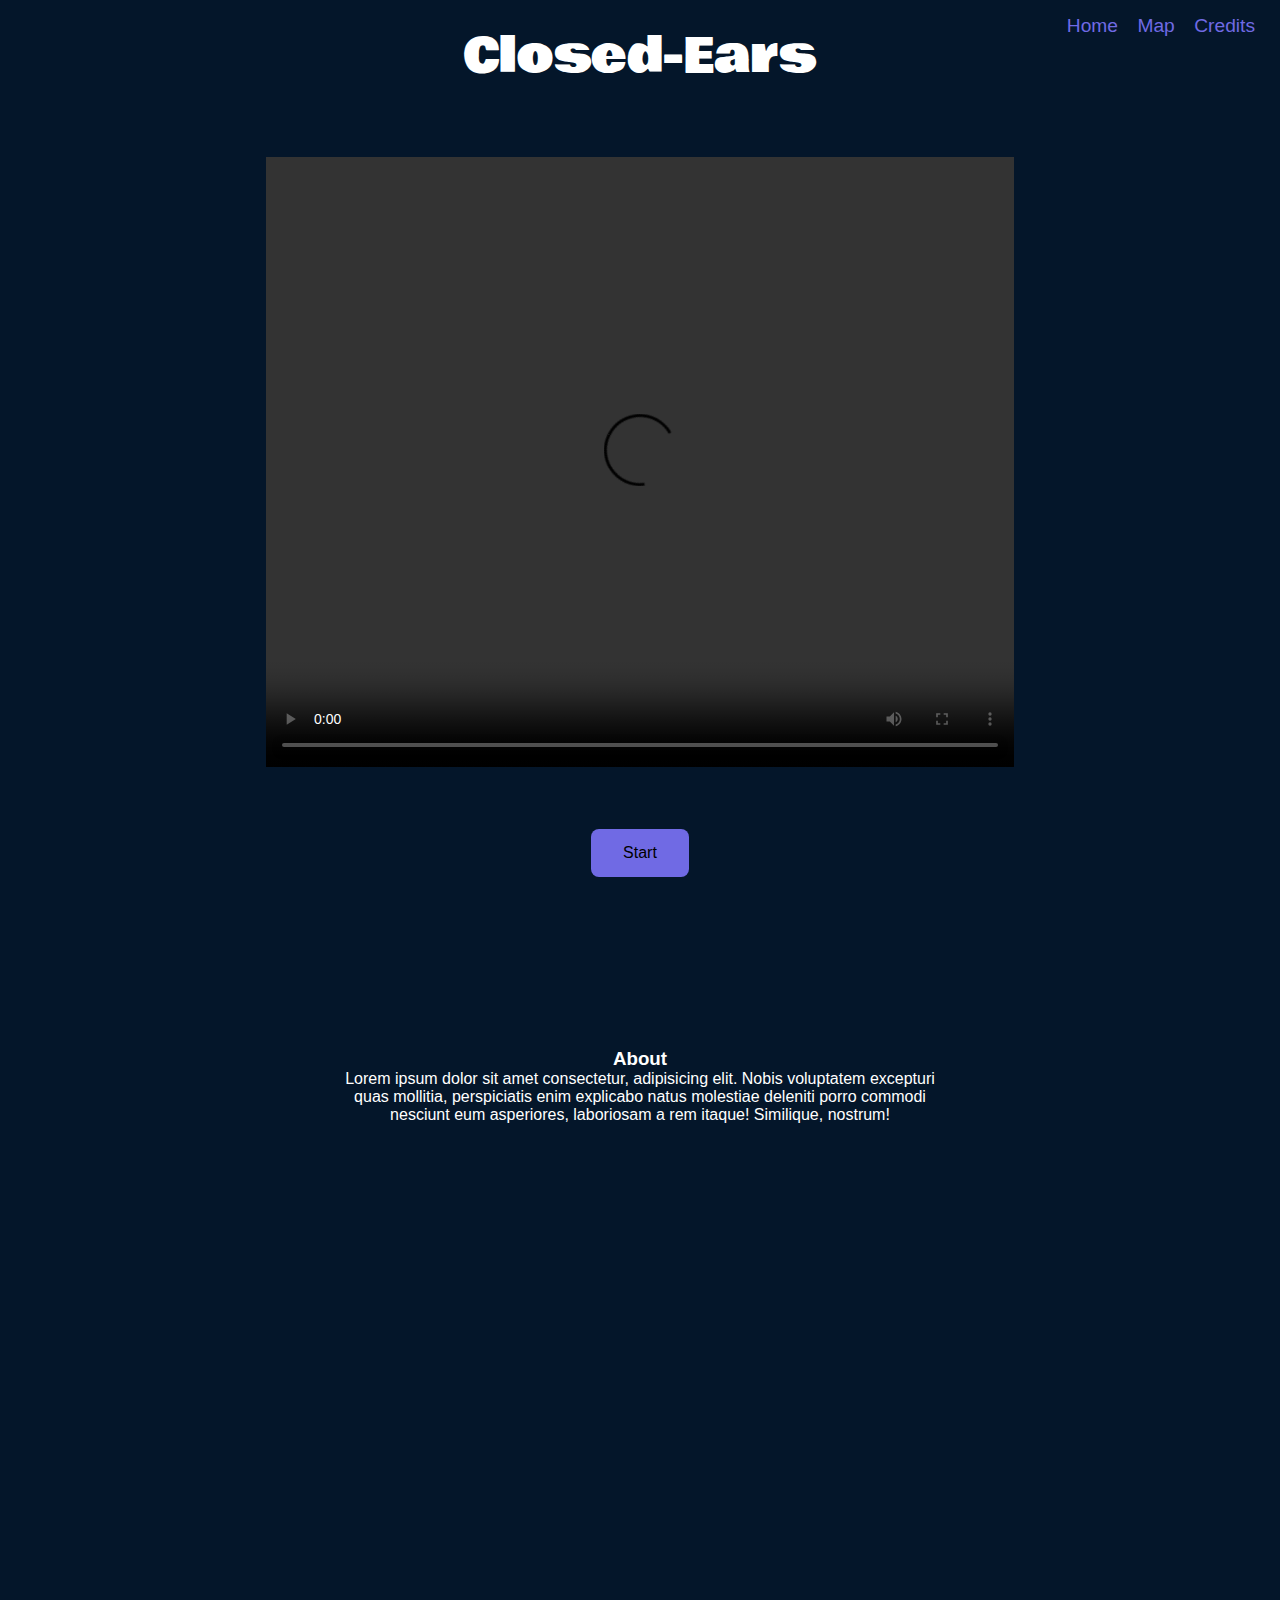
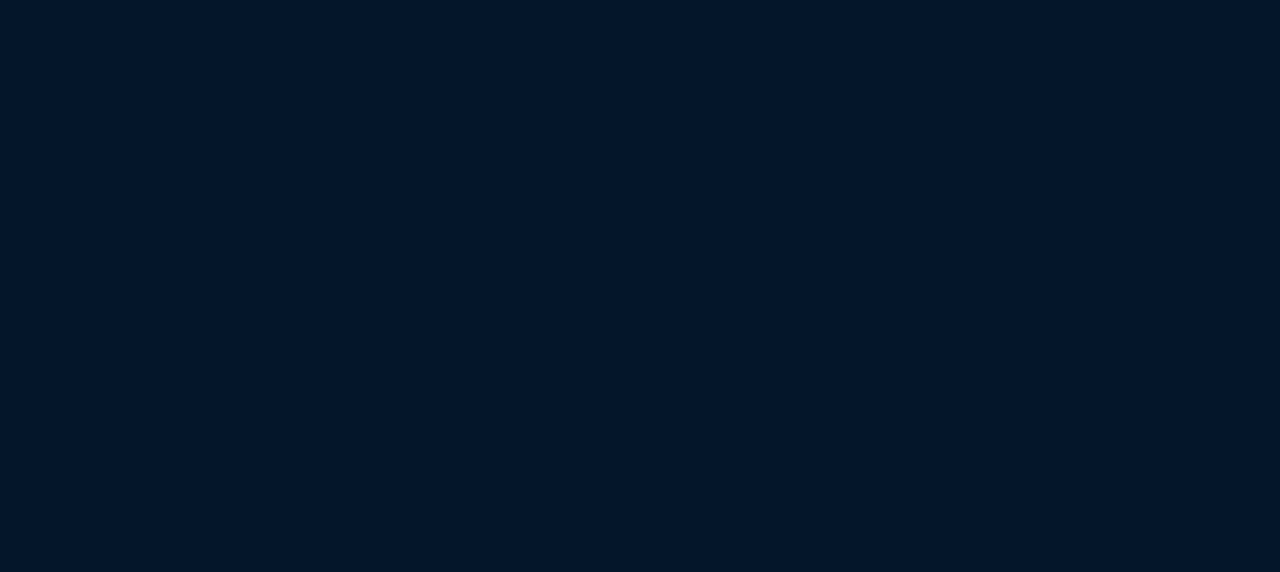
==== index.html @ 448576e3 "monster" ====
<!DOCTYPE html>
<html lang="en">

<head>
    <meta charset="UTF-8">
    <meta name="viewport" content="width=device-width, initial-scale=1.0">
    <title>Archive</title>
    <link rel="preconnect" href="https://fonts.googleapis.com">
    <link rel="preconnect" href="https://fonts.gstatic.com" crossorigin>
    <link href="https://fonts.googleapis.com/css2?family=Bowlby+One&display=swap" rel="stylesheet">
    <link href="https://api.mapbox.com/mapbox-gl-js/v3.7.0/mapbox-gl.css" rel="stylesheet">
    <script src="https://api.mapbox.com/mapbox-gl-js/v3.7.0/mapbox-gl.js"></script>
    <link href="styles/style.css" rel="stylesheet" type="text/css" />


</head>

<body>

    <header>
        <h1 class="bowlby-one-regular">Closed-Ears</h1>
        <div class="start">
            <video controls width="600">
                <source
                    src="https://www.dropbox.com/scl/fi/vclqc09c8c5wfish6vof3/1.mp4?rlkey=h0h0enfhuo4bco0ebu3x1o46k&st=4arzkwey&dl=1"
                    type="video/mp4">
                Tu navegador no soporta la reproducción de videos.
            </video>

            <!--<video controls autoplay src="https://youtu.be/vj-6wHANOys"></video>-->

        </div>
        <a href="#map" class="button">Start</a>
    </header>

    <nav>
        <ul>
            <li> <a href="#">Home</a></li>
            <li> <a href="#Gallery">Map</a></li>
            <li> <a href="#">Credits</a></li>
        </ul>
    </nav>
    <div class="info">
        <h3>About</h3>
        <p>
            Lorem ipsum dolor sit amet consectetur, adipisicing elit. Nobis voluptatem excepturi quas mollitia,
            perspiciatis enim explicabo natus molestiae deleniti porro commodi nesciunt eum asperiores, laboriosam a rem
            itaque! Similique, nostrum!
        </p>
    </div>
    <div id="map">
        <div id="carousel" class="carousel">
            <div class="slides">
                <div class="slide">
                    <video autoplay muted loop>
                        <source src="https://www.dropbox.com/scl/fi/0k2ainh3inrns7kztdjhx/20241028_155512.mp4?dl=1"
                            type="video/mp4">
                        Tu navegador no soporta el video.
                    </video>
                </div>
                <div class="slide">
                    <video autoplay muted loop>
                        <source src="https://www.dropbox.com/scl/fi/1xq3okjh8h3ikn5hchvt4/20241021_161649-1.mp4?dl=1"
                            type="video/mp4">
                        Tu navegador no soporta el video.
                    </video>
                </div>
                <div class="slide">
                    <video autoplay muted loop>
                        <source src="https://www.dropbox.com/scl/fi/ug4ddp9ny02ci7lp1g0qc/DSCF1030.MP4?dl=1"
                            type="video/mp4">
                        Tu navegador no soporta el video.
                    </video>
                </div>
            </div>
        </div>

    </div>

    <script>
        mapboxgl.accessToken = 'pk.eyJ1IjoidmFhYWxhZ3VpbCIsImEiOiJjbGo2NzhpMjYwZnZmM3FreG1hOWNxMXlrIn0.P0SKixxpDVbWAa9zrCSutg';

        const map = new mapboxgl.Map({
            container: 'map',
            style: 'mapbox://styles/vaaalaguil/cm3ajgnly01ns01pd0q0aec83',
            projection: 'globe',
            zoom: 2,
            center: [-161.215816, 49.069318] // Centrar en América del Norte
        });

        map.addControl(new mapboxgl.NavigationControl());
        map.scrollZoom.disable();

        map.on('style.load', () => {
            map.setFog({});
        });

        const markers = [
            {
                coordinates: [-99.656824, 19.278533],
                title: 'Toluca, Mexico',
                videos: [
                    'https://www.dropbox.com/scl/fi/dam00ejf78odl236pm3ay/20241031_201120.mp4?rlkey=c509tpktrctqt20tisbu8imk9&st=1owuj8pw&dl=1',
                    'https://www.dropbox.com/scl/fi/nr55l44om40mz42z33hpq/20241031_232414-2.mp4?rlkey=nz46qlr4wzh45i95332ccxmur&st=jokdzepz&dl=1'
                ]
            },
            {
                coordinates: [130.351745, 33.592697],
                title: 'Fukuoka, Japan',
                videos: [
                    'https://www.dropbox.com/scl/fi/8g5b4bg0wrzfak2zz4s6r/e425de7e-d408-4794-b345-c3ffb177cb4b.mp4?rlkey=ntccyx9g8fg12yxfjqvfu9ony&st=4qjsgb5l&dl=1',
                    'https://www.dropbox.com/scl/fi/ahz5hhdoc6144tfk3a331/IMG_3945.mp4?rlkey=g9vb0f7k334h3tttq0vow3ie4&st=brr402h9&dl=1',
                    'https://www.dropbox.com/scl/fi/fyutvvb895ybrc61zhbvf/c0a983e9-b4f0-4e0d-81bc-d65cadb25e9b.mp4?rlkey=l04klg05f3a8xfej03u4a76ap&st=iv2yrzgd&dl=1'
                ]
            },
            {
                coordinates: [-79.384518, 43.649600], // Coordenadas de Toronto
                title: 'Toronto, Canada',
                videos: [
                    'https://www.dropbox.com/scl/fi/2cqsta1kfcgs5i82wq6do/couldnt-stabilize-more-TT.mp4?rlkey=8vc4dtmtcu3h047xgi1ynjvv8&st=89maraob&dl=1',
                    'https://www.dropbox.com/scl/fi/zqi9pbqi8hnr3ev3z84pg/carride-stabilized.mp4?raw=1'
                ]
            }


        ];

        // Función para generar el HTML del carrusel
        function createCarousel(videos) {
            let carouselHTML = `
            <div class="carousel">
                <div class="slides">
            `;
            videos.forEach((video, index) => {
                carouselHTML += `
                    <div class="slide ${index === 0 ? 'active' : ''}">
                        <video controls  muted loop>
                            <source src="${video}" type="video/mp4">
                            Tu navegador no soporta el video.
                        </video>
                    </div>
                `;
            });
            carouselHTML += `
                </div>
                <div class="carousel-controls">
                    <button class="prev">←</button>
                    <button class="next">→</button>
                </div>
            </div>`;
            return carouselHTML;
        }

        // Función para inicializar la lógica del carrusel
        function initCarousel(popupElement) {
            const slides = popupElement.querySelectorAll('.slide');
            const prevButton = popupElement.querySelector('.prev');
            const nextButton = popupElement.querySelector('.next');
            let currentIndex = 0;

            function showSlide(index) {
                slides.forEach((slide, i) => {
                    slide.classList.toggle('active', i === index);
                });
            }

            prevButton.addEventListener('click', () => {
                currentIndex = (currentIndex - 1 + slides.length) % slides.length;
                showSlide(currentIndex);
            });

            nextButton.addEventListener('click', () => {
                currentIndex = (currentIndex + 1) % slides.length;
                showSlide(currentIndex);
            });
        }

        // Agregar marcadores con popups que contienen el carrusel
        markers.forEach(marker => {
            const popupContent = `
                <h3>${marker.title}</h3>
                ${createCarousel(marker.videos)}
            `;
            const popup = new mapboxgl.Popup({ offset: 10 })
                .setHTML(popupContent);

            const el = document.createElement('div');
            el.className = 'marker';

            new mapboxgl.Marker(el)
                .setLngLat(marker.coordinates)
                .setPopup(popup)
                .addTo(map);

            // Iniciar carrusel cuando se abre el popup
            popup.on('open', () => {
                const popupElement = document.querySelector('.mapboxgl-popup-content');
                initCarousel(popupElement);
            });
        });
    </script>

</body>

</html>
---- styles/style.css ----
*,*::before,::after,html{
  box-sizing: border-box!important;
  margin: 0;
  padding: 0;
}
html{
    scroll-behavior: smooth;
    behavior: calc(smooth);
}

body{
    margin: 0;
    padding: 0;
    font-family: 'Lucida Sans', 'Lucida Sans Regular', 'Lucida Grande', 'Lucida Sans Unicode', Geneva, Verdana, sans-serif;
    background-color: #04162A;
    position: relative;
    width: 100vw;
    overflow-x: hidden;
}

header{
    height: 100vh;
    width: 100vw;
    position: relative;
    display: flex;
    flex-direction: column;
    align-items: center;
    justify-content: space-around;
    gap: 10px;
}

.bowlby-one-regular {
    font-family: "Bowlby One", sans-serif;
    font-weight: 500;
    font-style: normal;
    margin-bottom: 5px;
    color: #ffffff;
    font-size: 300%;
}

.start{
    width: 60%;
    height: 70%;
    padding: 10px;
    position: relative;
    text-align: center;
    font-size: 2rem;

}

.start video{
  width: 100%;
  height: 100%;
  object-fit: cover;
}

.button {
    background-color: #706ae4; 
    color: rgb(0, 0, 0); 
    border: none; 
    padding: 15px 32px; /* Espaciado interno (vertical y horizontal) */
    text-align: center;
    text-decoration: none; 
    display: inline-block; /* Permite establecer dimensiones */
    font-size: 16px; 
    margin: 4px 2px;
    cursor: pointer; /* Cambia el cursor al pasar sobre el botón */
    border-radius: 8px; 
    transition: background-color 0.3s; 
}

.button:hover {
    background-color: #0C0D21; 
    color: #ffffff;
    border: solid 2px #706ae4;
}

nav {
    position: absolute;
    padding: 0;
    top: 15px;
    right: 10px;
    z-index: 1000;
}

nav ul {
    list-style-type: none; 
    padding: 0; 
}

nav li {
    display: inline; /* Muestra los elementos en línea */
    margin-right: 15px; 
}

nav a {
    color: #706ae4; 
    text-decoration: none;
    font-size: 1.2rem; 
    transition: color 0.3s;
}

nav a:hover {
    text-decoration: none;
    color: white;
}

button {
  cursor: pointer;
}

.info{
    text-align: center;
    margin-bottom: 10%;
}

#Gallery {
  width: 100%;
  min-height: 100vh;
  background: #0C0D21;
  position: relative;
  display: grid;
  grid-template-columns: repeat(4, minmax(200px, 1fr));
  grid-template-rows: 1fr 1fr;
  grid-gap: 2px;
}

.photo {
  position: relative;
  background: #706ae4;
  overflow: hidden;
}
.photo img {
  position: absolute;
  opacity: 0.9;
}
.photo p {
  position: absolute;
  text-align: center;
  width: 100%;
  padding: 1em 0;
  text-transform: uppercase;
  letter-spacing: 2px;
  z-index: 3;
}

.photo:hover .grid__overlay {
  transform: translateY(0%);
}

.grid__overlay {
  background: #706ae486;
  height: 100%;
  grid-column: 1/-1;
  grid-row: 1/-1;
  position: relative;
  display: grid;
  justify-items: center;
  align-items: center;
  transform: translateY(101%);
  transition: all 0.3s ease-in-out;
}
.grid__overlay button {
  background: none;
  outline: none;
  font-weight: 100;
  letter-spacing: 2px;
  border: 1px solid #ffffff;
  color: #ffffff;
  text-transform: uppercase;
  padding: 10px;
}
.grid__overlay button:hover {
  transition: all 0.3s ease-in-out;
  background: #ffffff;
  color: #706ae4;
  transform: scale(1.05);
}

.overlay {
  position: fixed;
  background: rgba(71, 69, 69, 0.7);
  top: 0;
  right: 0;
  bottom: 0;
  left: 0;
  display: none;
  z-index: 3;
}

.overlay.open {
  display: grid;
  align-items: center;
  justify-items: center;
}

.overlay__inner {
  background: #0C0D21;
  width: 700px;
  padding: 20px;
  position: relative;
  opacity: 1;
  text-align: center;
}

.close {
  position: absolute;
  top: 3px;
  right: 10px;
  background: none;
  outline: 0;
  color: #d1cccc;
  border: 0;
  text-transform: uppercase;
  letter-spacing: 2px;
}
.close:hover {
  color: #706ae4;
}

.project__image {
  margin-left: -50%;
}

iframe{
  width: 500px;
}

#map {
  position: relative;
  top: 0;
  bottom: 0;
  width: 100%;
  height: 100vh;
}

.marker {
  background-color: rgb(157, 53, 238);
  width: 15px;
  height: 15px;
  border-radius: 50%;
  cursor: pointer;
}

/* Estilo para el popup */
.mapboxgl-popup {
  max-width: none;
  /* Permitir que el popup se ajuste al contenido */
}
.mapboxgl-popup-content {
  display: flex;
  flex-direction: column;
  align-items: center;
  padding: 0;
  width: auto;
  height: auto;

}


/* Estilo para el indicador de carga */
.loading-indicator {
  display: none;
  /* Oculto por defecto */
  text-align: center;
  margin-top: 10px;
}

.carousel {
  position: relative;
  overflow: hidden;
}

.slides {
  display: flex;
  transition: transform 0.5s ease-in-out;
  width: 100%;
}

.slide {
  display: none;
  flex: 0 0 100%;
  justify-content: center;
  align-items: center;
}

.slide.active {
  display: flex;
}

video {
  width: 100%!important;
  /*height: 100%!important;*/
  max-width: 800px;
  object-fit: contain;

}

.carousel-controls {
  position: absolute;
  top: 50%;
  width: 100%;
  display: flex;
  justify-content: space-between;
  transform: translateY(-50%);
}

.carousel-controls button {
  color: white;
  border: none;
  padding: 5px;
  cursor: pointer;
  background-color: rgba(102, 51, 153, 0.033);
}

.info {
  color: white;
  width: 50%; /* Ajusta el ancho según lo necesites */
  margin: 10% auto; /* Centra el contenedor */
  padding: 20px; /* Añade espacio alrededor del contenido */
  display: flex;
  flex-direction: column;
  justify-content: center;
  align-items: center;
}
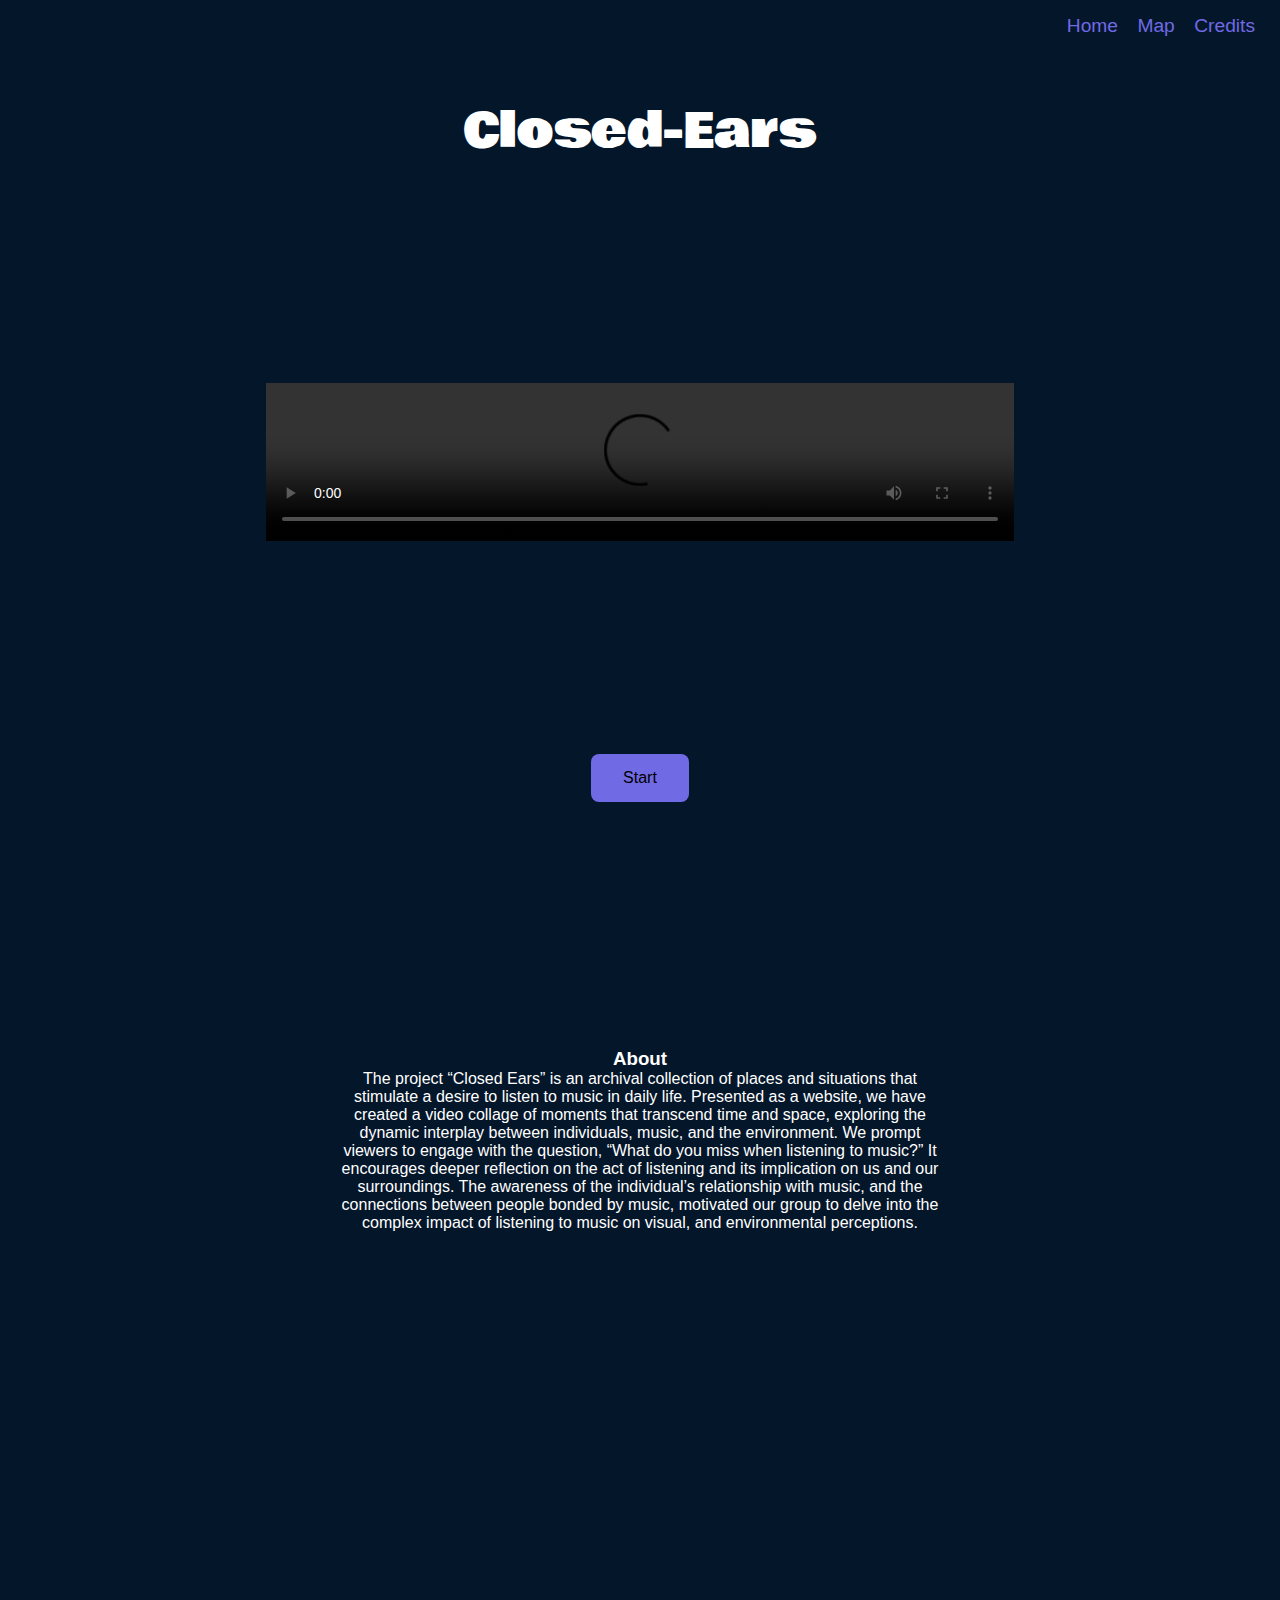
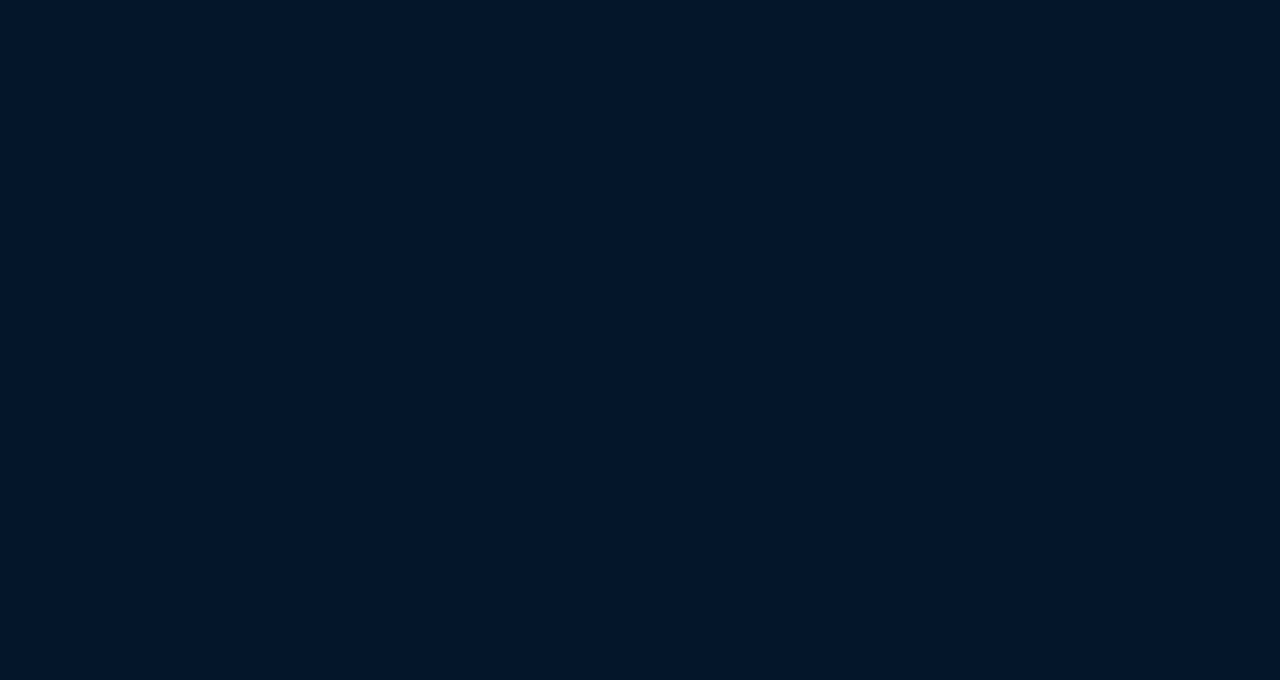
==== commit c46f1835: "suculento" ====
--- a/index.html
+++ b/index.html
@@ -21,13 +21,11 @@
         <h1 class="bowlby-one-regular">Closed-Ears</h1>
         <div class="start">
             <video controls width="600">
-                <source
-                    src="https://www.dropbox.com/scl/fi/vclqc09c8c5wfish6vof3/1.mp4?rlkey=h0h0enfhuo4bco0ebu3x1o46k&st=4arzkwey&dl=1"
-                    type="video/mp4">
+                <source src="https://youtu.be/uY2HW8sXh5U?feature=shared" type="video/mp4">
                 Tu navegador no soporta la reproducción de videos.
             </video>
 
-            <!--<video controls autoplay src="https://youtu.be/vj-6wHANOys"></video>-->
+
 
         </div>
         <a href="#map" class="button">Start</a>
@@ -36,16 +34,21 @@
     <nav>
         <ul>
             <li> <a href="#">Home</a></li>
-            <li> <a href="#Gallery">Map</a></li>
+            <li> <a href="#map">Map</a></li>
             <li> <a href="#">Credits</a></li>
         </ul>
     </nav>
     <div class="info">
         <h3>About</h3>
         <p>
-            Lorem ipsum dolor sit amet consectetur, adipisicing elit. Nobis voluptatem excepturi quas mollitia,
-            perspiciatis enim explicabo natus molestiae deleniti porro commodi nesciunt eum asperiores, laboriosam a rem
-            itaque! Similique, nostrum!
+            The project “Closed Ears” is an archival collection of places and situations that stimulate a desire to
+            listen to music in daily life. Presented as a website, we have created a video collage of moments that
+            transcend time and space, exploring the dynamic interplay between individuals, music, and the environment.
+            We prompt viewers to engage with the question, “What do you miss when listening to music?” It encourages
+            deeper reflection on the act of listening and its implication on us and our surroundings. The awareness of
+            the individual’s relationship with music, and the connections between people bonded by music, motivated our
+            group to delve into the complex impact of listening to music on visual, and environmental perceptions.
+
         </p>
     </div>
     <div id="map">
@@ -100,25 +103,36 @@
                 coordinates: [-99.656824, 19.278533],
                 title: 'Toluca, Mexico',
                 videos: [
-                    'https://www.dropbox.com/scl/fi/dam00ejf78odl236pm3ay/20241031_201120.mp4?rlkey=c509tpktrctqt20tisbu8imk9&st=1owuj8pw&dl=1',
-                    'https://www.dropbox.com/scl/fi/nr55l44om40mz42z33hpq/20241031_232414-2.mp4?rlkey=nz46qlr4wzh45i95332ccxmur&st=jokdzepz&dl=1'
+                    'https://www.dropbox.com/scl/fi/5w7p0go5v9w8gfb8l7fut/20241028_155512-editado.mp4?rlkey=jpcmjn3lf2ow8aom4e6rxhu8m&st=e0axynrx&dl=1',
+                    'https://www.dropbox.com/scl/fi/dam00ejf78odl236pm3ay/20241031_201120.mp4?rlkey=c509tpktrctqt20tisbu8imk9&st=sirv8sgw&dl=1',
+                    'https://www.dropbox.com/scl/fi/nr55l44om40mz42z33hpq/20241031_232414-2.mp4?rlkey=nz46qlr4wzh45i95332ccxmur&st=obergcas&dl=1',
+                    'https://www.dropbox.com/scl/fi/g6g1c6aaxchupif3701zs/20241105_141850.mp4?rlkey=wsa9azajbv2ua96yr93bpqz7q&st=c01zepby&dl=1',
+                    'https://www.dropbox.com/scl/fi/vsb9ce6uyfl1ak3v55s83/20241106_162115.mp4?rlkey=rcjqhhthcxhbm8s3j6vc6iczh&st=7ebhl1qg&dl=1',
+                    'https://www.dropbox.com/scl/fi/v6tq2c7r51p83n2cakd6z/20241106_162501.mp4?rlkey=u3u1dk31j524moa6iwx3kmy1x&st=p8kvrsku&dl=1'
                 ]
             },
             {
                 coordinates: [130.351745, 33.592697],
                 title: 'Fukuoka, Japan',
                 videos: [
-                    'https://www.dropbox.com/scl/fi/8g5b4bg0wrzfak2zz4s6r/e425de7e-d408-4794-b345-c3ffb177cb4b.mp4?rlkey=ntccyx9g8fg12yxfjqvfu9ony&st=4qjsgb5l&dl=1',
-                    'https://www.dropbox.com/scl/fi/ahz5hhdoc6144tfk3a331/IMG_3945.mp4?rlkey=g9vb0f7k334h3tttq0vow3ie4&st=brr402h9&dl=1',
-                    'https://www.dropbox.com/scl/fi/fyutvvb895ybrc61zhbvf/c0a983e9-b4f0-4e0d-81bc-d65cadb25e9b.mp4?rlkey=l04klg05f3a8xfej03u4a76ap&st=iv2yrzgd&dl=1'
+                    'https://www.dropbox.com/scl/fi/j2t2qwrwwdavn4ngcwau9/0db182e4-ac95-41bc-a6f1-b4e33832c4a6.mp4?rlkey=cgf9blzavt0ehpn0pi2mwpwpp&st=xva7ioug&dl=1',
+                    'https://www.dropbox.com/scl/fi/q5981qmrfatucdzi3vqxg/4fea1372-304f-43c5-829c-218bc37adb02.mp4?rlkey=8uwj53o3hn7lqh4limqqp69oq&st=4h7hdt5j&dl=1',
+                    'https://www.dropbox.com/scl/fi/631efnegfux4bbr96saui/42a1a26b-6ce0-4683-9ef0-043964a88436.mp4?rlkey=b3ft4p8t8j6lr2yv9ac3uq2c7&st=h8nbqljv&dl=1',
+                    'https://www.dropbox.com/scl/fi/988jkhj98femiov31wevv/85a3488f-8a3f-4f64-8358-bffbfe97e0c9.mp4?rlkey=tn89r0rm3wz7xfhbgj31agknv&st=6lhdt9jb&dl=1',
+                    'https://www.dropbox.com/scl/fi/fgarsuwb45mzl206gl5eo/20241021_162324.mp4?rlkey=det7vg49qtokbloaz58u87elj&st=v10gjzre&dl=1',
+                    'https://www.dropbox.com/scl/fi/6sv0yeksij1ecfbxzxk0h/20241021_163009.mp4?rlkey=4e75la6fro744hf1lrd2zbyes&st=8b0rta62&dl=1',
+                    'https://www.dropbox.com/scl/fi/at9iper4gqbhan9obxzak/20241021_164926_1.mp4?rlkey=jzxqxunanmqisueh5e1k0auu1&st=q308bxud&dl=1',
+                    'https://www.dropbox.com/scl/fi/fyutvvb895ybrc61zhbvf/c0a983e9-b4f0-4e0d-81bc-d65cadb25e9b.mp4?rlkey=l04klg05f3a8xfej03u4a76ap&st=3hdm1md9&dl=1',
+                    'https://www.dropbox.com/scl/fi/719cgdaajnzwehmnkfhj4/bb18e66d-f7c9-4373-9c11-406d9c7d4a06.mp4?rlkey=a1m30dt9nzuzbcz6d3rf0t6z0&st=5ot0v5da&dl=1'
                 ]
             },
             {
                 coordinates: [-79.384518, 43.649600], // Coordenadas de Toronto
                 title: 'Toronto, Canada',
                 videos: [
-                    'https://www.dropbox.com/scl/fi/2cqsta1kfcgs5i82wq6do/couldnt-stabilize-more-TT.mp4?rlkey=8vc4dtmtcu3h047xgi1ynjvv8&st=89maraob&dl=1',
-                    'https://www.dropbox.com/scl/fi/zqi9pbqi8hnr3ev3z84pg/carride-stabilized.mp4?raw=1'
+                    'https://www.dropbox.com/scl/fi/zqi9pbqi8hnv3ev3z84pg/carride-stabilized.mp4?rlkey=plw9o9vbxs8twcsn8hw328889&st=oujf1i8z&dl=1',
+                    'https://www.dropbox.com/scl/fi/2cqsta1kfcgs5i82wq6do/couldnt-stabilize-more-TT.mp4?rlkey=8vc4dtmtcu3h047xgi1ynjvv8&st=qlc4dgxc&dl=1',
+                    'https://www.dropbox.com/scl/fi/ug4ddp9ny02ci7lp1g0qc/DSCF1030.MP4?rlkey=iem0x6iepy7gd300prh1ijokq&st=tfwv8h6w&dl=1'
                 ]
             }
 
--- a/styles/style.css
+++ b/styles/style.css
@@ -40,7 +40,6 @@
 
 .start{
     width: 60%;
-    height: 70%;
     padding: 10px;
     position: relative;
     text-align: center;
@@ -112,114 +111,14 @@
 .info{
     text-align: center;
     margin-bottom: 10%;
-}
-
-#Gallery {
-  width: 100%;
-  min-height: 100vh;
-  background: #0C0D21;
-  position: relative;
-  display: grid;
-  grid-template-columns: repeat(4, minmax(200px, 1fr));
-  grid-template-rows: 1fr 1fr;
-  grid-gap: 2px;
-}
-
-.photo {
-  position: relative;
-  background: #706ae4;
-  overflow: hidden;
-}
-.photo img {
-  position: absolute;
-  opacity: 0.9;
-}
-.photo p {
-  position: absolute;
-  text-align: center;
-  width: 100%;
-  padding: 1em 0;
-  text-transform: uppercase;
-  letter-spacing: 2px;
-  z-index: 3;
-}
-
-.photo:hover .grid__overlay {
-  transform: translateY(0%);
-}
-
-.grid__overlay {
-  background: #706ae486;
-  height: 100%;
-  grid-column: 1/-1;
-  grid-row: 1/-1;
-  position: relative;
-  display: grid;
-  justify-items: center;
-  align-items: center;
-  transform: translateY(101%);
-  transition: all 0.3s ease-in-out;
-}
-.grid__overlay button {
-  background: none;
-  outline: none;
-  font-weight: 100;
-  letter-spacing: 2px;
-  border: 1px solid #ffffff;
-  color: #ffffff;
-  text-transform: uppercase;
-  padding: 10px;
-}
-.grid__overlay button:hover {
-  transition: all 0.3s ease-in-out;
-  background: #ffffff;
-  color: #706ae4;
-  transform: scale(1.05);
-}
-
-.overlay {
-  position: fixed;
-  background: rgba(71, 69, 69, 0.7);
-  top: 0;
-  right: 0;
-  bottom: 0;
-  left: 0;
-  display: none;
-  z-index: 3;
-}
-
-.overlay.open {
-  display: grid;
-  align-items: center;
-  justify-items: center;
-}
-
-.overlay__inner {
-  background: #0C0D21;
-  width: 700px;
-  padding: 20px;
-  position: relative;
-  opacity: 1;
-  text-align: center;
-}
-
-.close {
-  position: absolute;
-  top: 3px;
-  right: 10px;
-  background: none;
-  outline: 0;
-  color: #d1cccc;
-  border: 0;
-  text-transform: uppercase;
-  letter-spacing: 2px;
-}
-.close:hover {
-  color: #706ae4;
-}
-
-.project__image {
-  margin-left: -50%;
+    color: white;
+    width: 50%; /* Ajusta el ancho según lo necesites */
+    margin: 10% auto; /* Centra el contenedor */
+    padding: 20px; /* Añade espacio alrededor del contenido */
+    display: flex;
+    flex-direction: column;
+    justify-content: center;
+    align-items: center;
 }
 
 iframe{
@@ -312,14 +211,3 @@
   cursor: pointer;
   background-color: rgba(102, 51, 153, 0.033);
 }
-
-.info {
-  color: white;
-  width: 50%; /* Ajusta el ancho según lo necesites */
-  margin: 10% auto; /* Centra el contenedor */
-  padding: 20px; /* Añade espacio alrededor del contenido */
-  display: flex;
-  flex-direction: column;
-  justify-content: center;
-  align-items: center;
-}
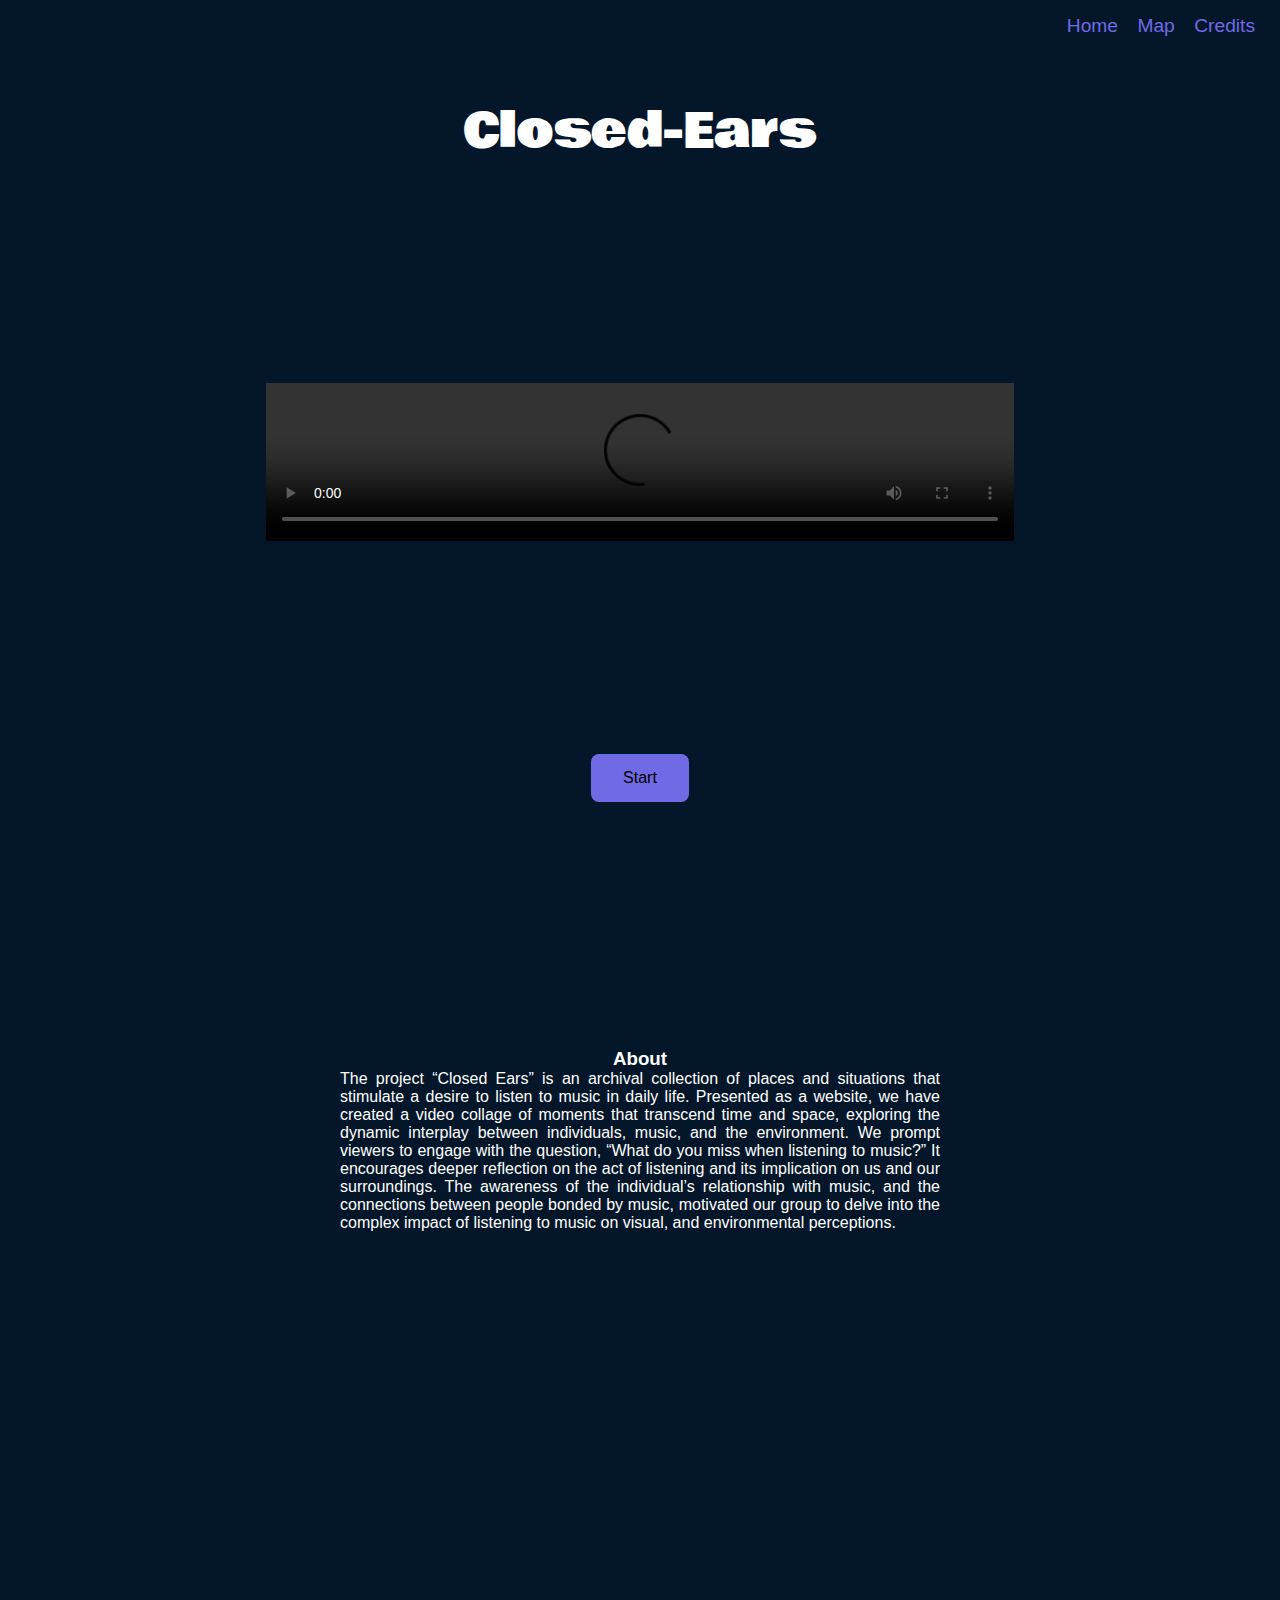
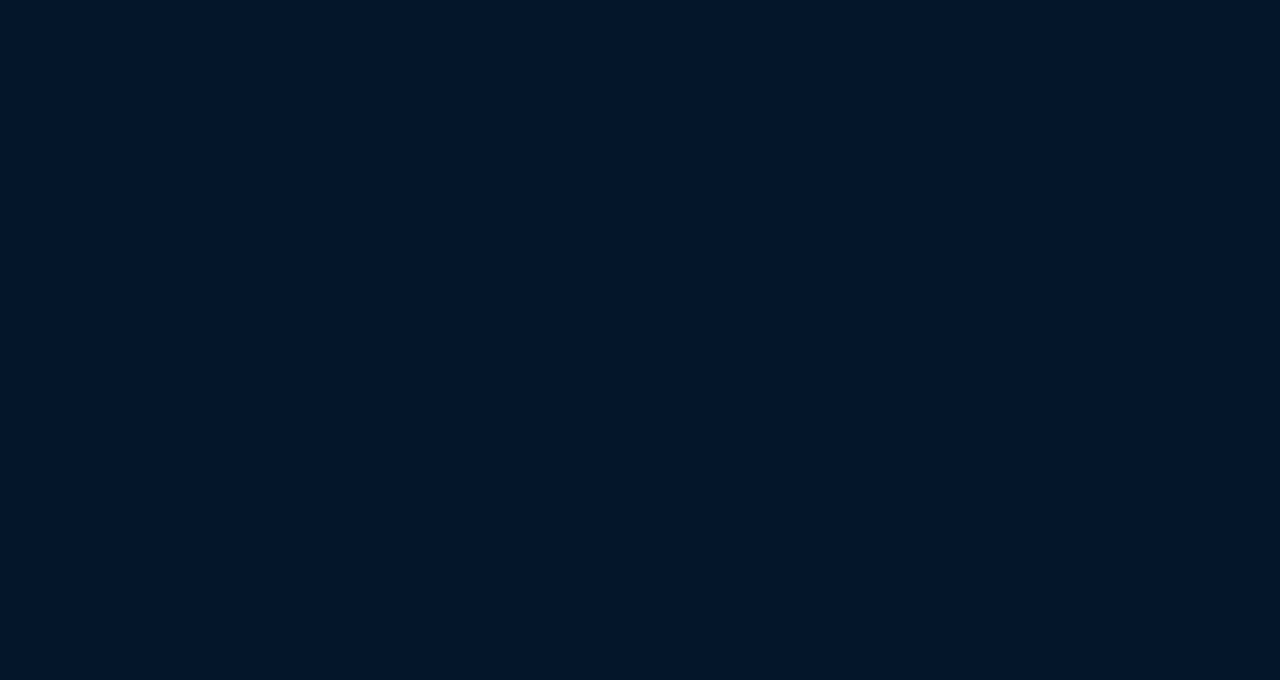
==== commit 4eadb372: "final" ====
--- a/index.html
+++ b/index.html
@@ -21,7 +21,7 @@
         <h1 class="bowlby-one-regular">Closed-Ears</h1>
         <div class="start">
             <video controls width="600">
-                <source src="https://youtu.be/uY2HW8sXh5U?feature=shared" type="video/mp4">
+                <source src="https://youtu.be/uY2HW8sXh5U" type="video/mp4">
                 Tu navegador no soporta la reproducción de videos.
             </video>
 
@@ -115,24 +115,39 @@
                 coordinates: [130.351745, 33.592697],
                 title: 'Fukuoka, Japan',
                 videos: [
-                    'https://www.dropbox.com/scl/fi/j2t2qwrwwdavn4ngcwau9/0db182e4-ac95-41bc-a6f1-b4e33832c4a6.mp4?rlkey=cgf9blzavt0ehpn0pi2mwpwpp&st=xva7ioug&dl=1',
-                    'https://www.dropbox.com/scl/fi/q5981qmrfatucdzi3vqxg/4fea1372-304f-43c5-829c-218bc37adb02.mp4?rlkey=8uwj53o3hn7lqh4limqqp69oq&st=4h7hdt5j&dl=1',
-                    'https://www.dropbox.com/scl/fi/631efnegfux4bbr96saui/42a1a26b-6ce0-4683-9ef0-043964a88436.mp4?rlkey=b3ft4p8t8j6lr2yv9ac3uq2c7&st=h8nbqljv&dl=1',
-                    'https://www.dropbox.com/scl/fi/988jkhj98femiov31wevv/85a3488f-8a3f-4f64-8358-bffbfe97e0c9.mp4?rlkey=tn89r0rm3wz7xfhbgj31agknv&st=6lhdt9jb&dl=1',
-                    'https://www.dropbox.com/scl/fi/fgarsuwb45mzl206gl5eo/20241021_162324.mp4?rlkey=det7vg49qtokbloaz58u87elj&st=v10gjzre&dl=1',
+                    'https://www.dropbox.com/scl/fi/fyutvvb895ybrc61zhbvf/c0a983e9-b4f0-4e0d-81bc-d65cadb25e9b.mp4?rlkey=l04klg05f3a8xfej03u4a76ap&st=dxtnh0n5&dl=1',
+                    'https://www.dropbox.com/scl/fi/719cgdaajnzwehmnkfhj4/bb18e66d-f7c9-4373-9c11-406d9c7d4a06.mp4?rlkey=a1m30dt9nzuzbcz6d3rf0t6z0&st=gycwd0zi&dl=1',
+                    'https://www.dropbox.com/scl/fi/at9iper4gqbhan9obxzak/20241021_164926_1.mp4?rlkey=jzxqxunanmqisueh5e1k0auu1&st=3kq0ohev&dl=1',
                     'https://www.dropbox.com/scl/fi/6sv0yeksij1ecfbxzxk0h/20241021_163009.mp4?rlkey=4e75la6fro744hf1lrd2zbyes&st=8b0rta62&dl=1',
-                    'https://www.dropbox.com/scl/fi/at9iper4gqbhan9obxzak/20241021_164926_1.mp4?rlkey=jzxqxunanmqisueh5e1k0auu1&st=q308bxud&dl=1',
-                    'https://www.dropbox.com/scl/fi/fyutvvb895ybrc61zhbvf/c0a983e9-b4f0-4e0d-81bc-d65cadb25e9b.mp4?rlkey=l04klg05f3a8xfej03u4a76ap&st=3hdm1md9&dl=1',
-                    'https://www.dropbox.com/scl/fi/719cgdaajnzwehmnkfhj4/bb18e66d-f7c9-4373-9c11-406d9c7d4a06.mp4?rlkey=a1m30dt9nzuzbcz6d3rf0t6z0&st=5ot0v5da&dl=1'
+                    'https://www.dropbox.com/scl/fi/fgarsuwb45mzl206gl5eo/20241021_162324.mp4?rlkey=det7vg49qtokbloaz58u87elj&st=z9efrvzt&dl=1',
+                    'https://www.dropbox.com/scl/fi/1xq3okjh8h3ikn5hchvt4/20241021_161649-1.mp4?rlkey=43tcfz5tm6547jojysg0bcg1i&st=0pfuf26s&dl=1',
+                    'https://www.dropbox.com/scl/fi/631efnegfux4bbr96saui/42a1a26b-6ce0-4683-9ef0-043964a88436.mp4?rlkey=b3ft4p8t8j6lr2yv9ac3uq2c7&st=d7w7xpt1&dl=1',
+                    'https://www.dropbox.com/scl/fi/q5981qmrfatucdzi3vqxg/4fea1372-304f-43c5-829c-218bc37adb02.mp4?rlkey=8uwj53o3hn7lqh4limqqp69oq&st=yn6ezafe&dl=1',
+                    'https://www.dropbox.com/scl/fi/j2t2qwrwwdavn4ngcwau9/0db182e4-ac95-41bc-a6f1-b4e33832c4a6.mp4?rlkey=cgf9blzavt0ehpn0pi2mwpwpp&st=007t2p9a&dl=1'
                 ]
             },
             {
                 coordinates: [-79.384518, 43.649600], // Coordenadas de Toronto
                 title: 'Toronto, Canada',
                 videos: [
-                    'https://www.dropbox.com/scl/fi/zqi9pbqi8hnv3ev3z84pg/carride-stabilized.mp4?rlkey=plw9o9vbxs8twcsn8hw328889&st=oujf1i8z&dl=1',
-                    'https://www.dropbox.com/scl/fi/2cqsta1kfcgs5i82wq6do/couldnt-stabilize-more-TT.mp4?rlkey=8vc4dtmtcu3h047xgi1ynjvv8&st=qlc4dgxc&dl=1',
-                    'https://www.dropbox.com/scl/fi/ug4ddp9ny02ci7lp1g0qc/DSCF1030.MP4?rlkey=iem0x6iepy7gd300prh1ijokq&st=tfwv8h6w&dl=1'
+                    'https://www.dropbox.com/scl/fi/a1bdd87oie6tv1ou4t2mu/sunset-stabilized.mp4?rlkey=u654km6dc8y0ckepmop8tpnhu&st=lqwjhbga&dl=1',
+                    'https://www.dropbox.com/scl/fi/0p2acmago6mm4dewmm1i4/stairs-stabilized.mp4?rlkey=2icgbo4llwwkq6gk4nx8k4iix&st=e0s4juw7&dl=1',
+                    'https://www.dropbox.com/scl/fi/zuelf4595lj3tg2oqmmgd/sheraton-stabilized.mp4?rlkey=d58n8b27ytc58wmbcpamir872&st=fkdxjqtr&dl=1',
+                    'https://www.dropbox.com/scl/fi/kacxsryocy5vvc3ria4j0/DSCF9968.MP4?rlkey=6j9xll797ecniueit4du1l9ax&st=9gc5udpf&dl=1',
+                    'https://www.dropbox.com/scl/fi/tbbh7a1mcu93nltn3y1f6/DSCF9919.MP4?rlkey=44ilbyhamnn7860as1yv2h9fe&st=j5uyn6fb&dl=1',
+                    'https://www.dropbox.com/scl/fi/k5e7f3d4j12m1jce2x0js/DSCF9916.MP4?rlkey=0sxrle5nwtim09qp83nnwft2f&st=1ofwy0e3&dl=1',
+                    'https://www.dropbox.com/scl/fi/qz2xox0esc351wq4rj5ih/DSCF9913.MP4?rlkey=s6hvn480uc4s2nl3i2l0ebzz1&st=w9w8axua&dl=1',
+                    'https://www.dropbox.com/scl/fi/9k37murmcxw74hcvyowc6/DSCF9907.MP4?rlkey=c90ivw8w9q0au2b8pbn9roski&st=axzykgdi&dl=1',
+                    'https://www.dropbox.com/scl/fi/702dvjooilyg8kl7yu8rm/DSCF9836.MP4?rlkey=re1e3xk3dvn5g5ejn1zia2n3k&st=ufr496n3&dl=1',
+                    'https://www.dropbox.com/scl/fi/wnx3wdhzj1ntgu04756tx/DSCF9829.MP4?rlkey=4h7dyzcf1iotvgs2tse6k441b&st=ytzc29be&dl=1',
+                    'https://www.dropbox.com/scl/fi/eh972nnfkpvg4yt1noxpm/DSCF9821.MP4?rlkey=l88xx2i0619ubytsp74yfg7os&st=73y27r3g&dl=1',
+                    'https://www.dropbox.com/scl/fi/mp3tdytseukg44ys3u0f5/DSCF9075.MP4?rlkey=gfj42ziptuj9it4kn90hscovl&st=ofaajrtr&dl=1',
+                    'https://www.dropbox.com/scl/fi/zi0cxx7ti5aymyh1l08tu/DSCF8745.MP4?rlkey=tfd5wv7p9ocy2vbwvc7pt0jfc&st=6pwupxed&dl=1',
+                    'https://www.dropbox.com/scl/fi/nl8a1ebwkerio37l74eo0/DSCF8726.MP4?rlkey=dz7ws935d0f4t15gggxtge4iw&st=ghwnol11&dl=1',
+                    'https://www.dropbox.com/scl/fi/g065xhge5cwljpdm7ye0s/DSCF1035.MP4?rlkey=5y2sfv8iuziwejeigc8p3ii39&st=stvvrs2b&dl=1',
+                    'https://www.dropbox.com/scl/fi/ug4ddp9ny02ci7lp1g0qc/DSCF1030.MP4?rlkey=iem0x6iepy7gd300prh1ijokq&st=zh5q5ywl&dl=1',
+                    'https://www.dropbox.com/scl/fi/zqi9pbqi8hnv3ev3z84pg/carride-stabilized.mp4?rlkey=plw9o9vbxs8twcsn8hw328889&st=e6ngajuj&dl=1'
+
                 ]
             }
 
--- a/styles/style.css
+++ b/styles/style.css
@@ -119,6 +119,7 @@
     flex-direction: column;
     justify-content: center;
     align-items: center;
+    text-align: justify;
 }
 
 iframe{
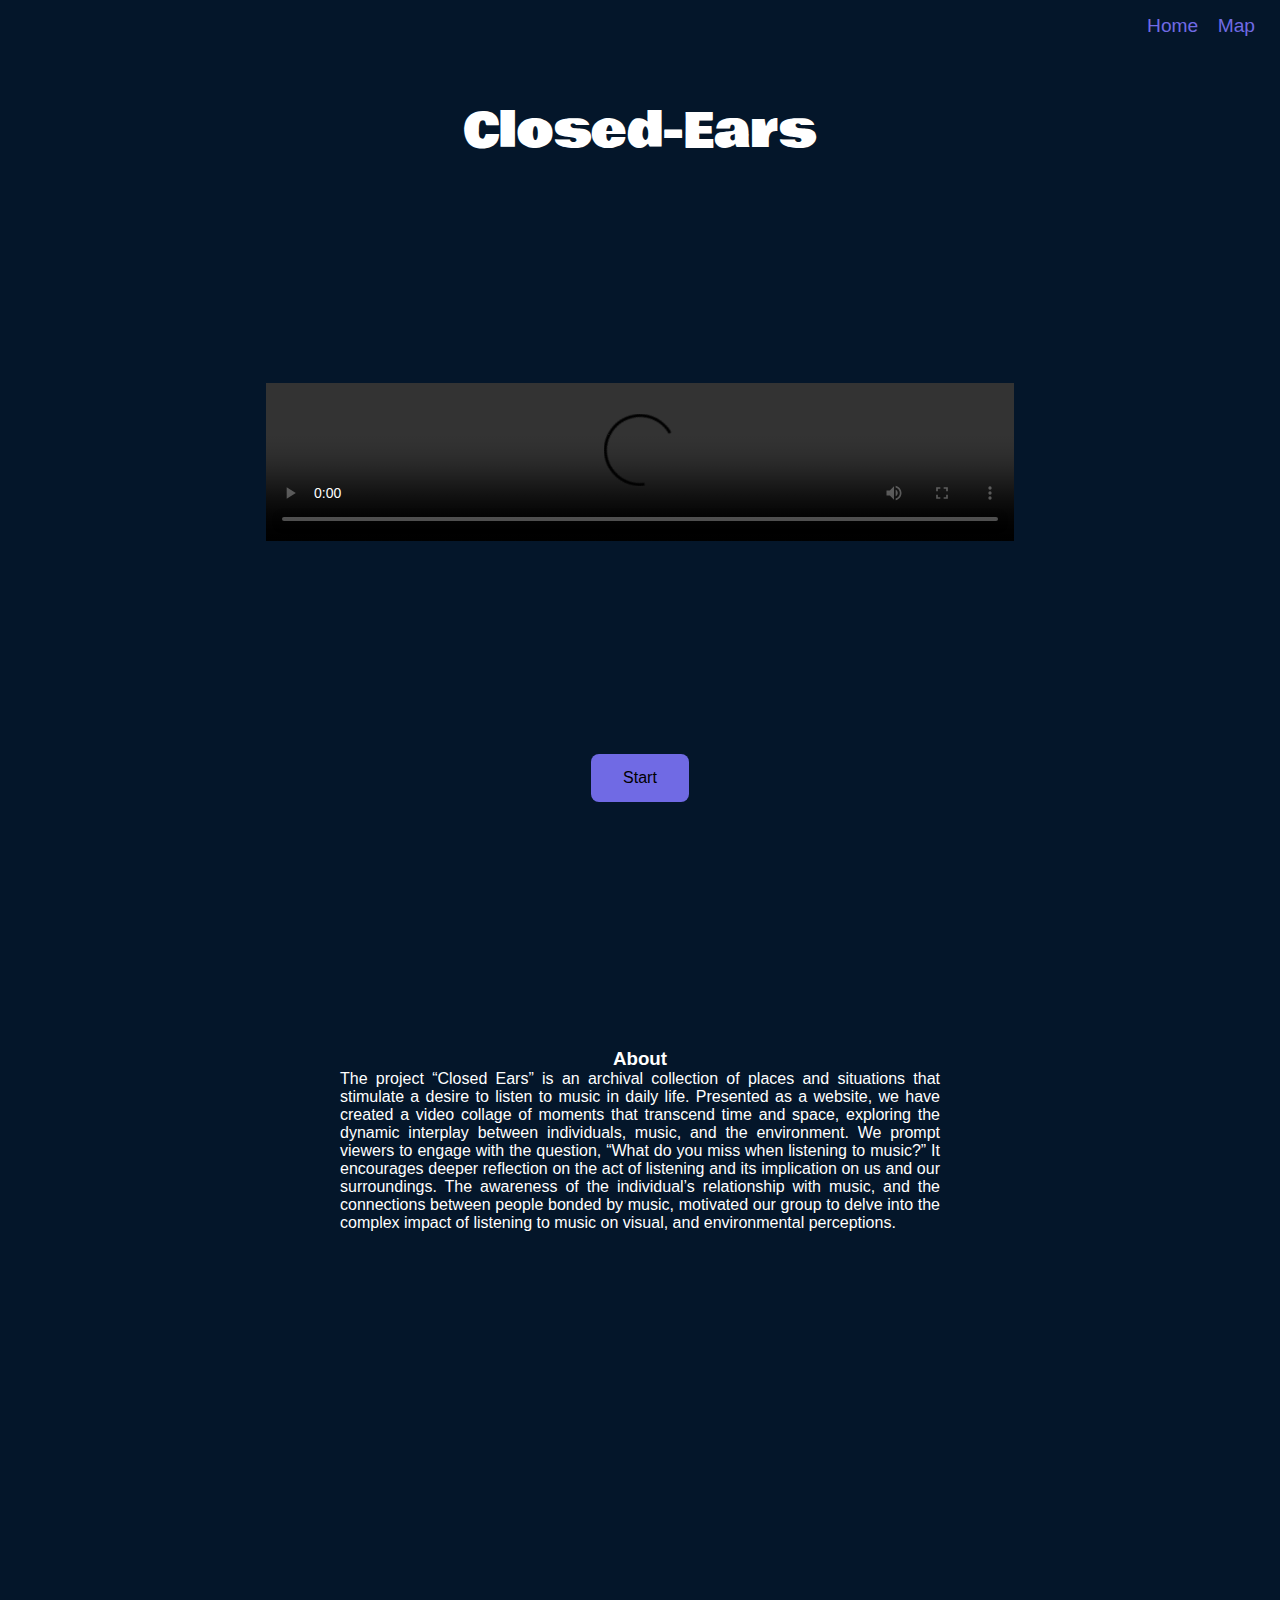
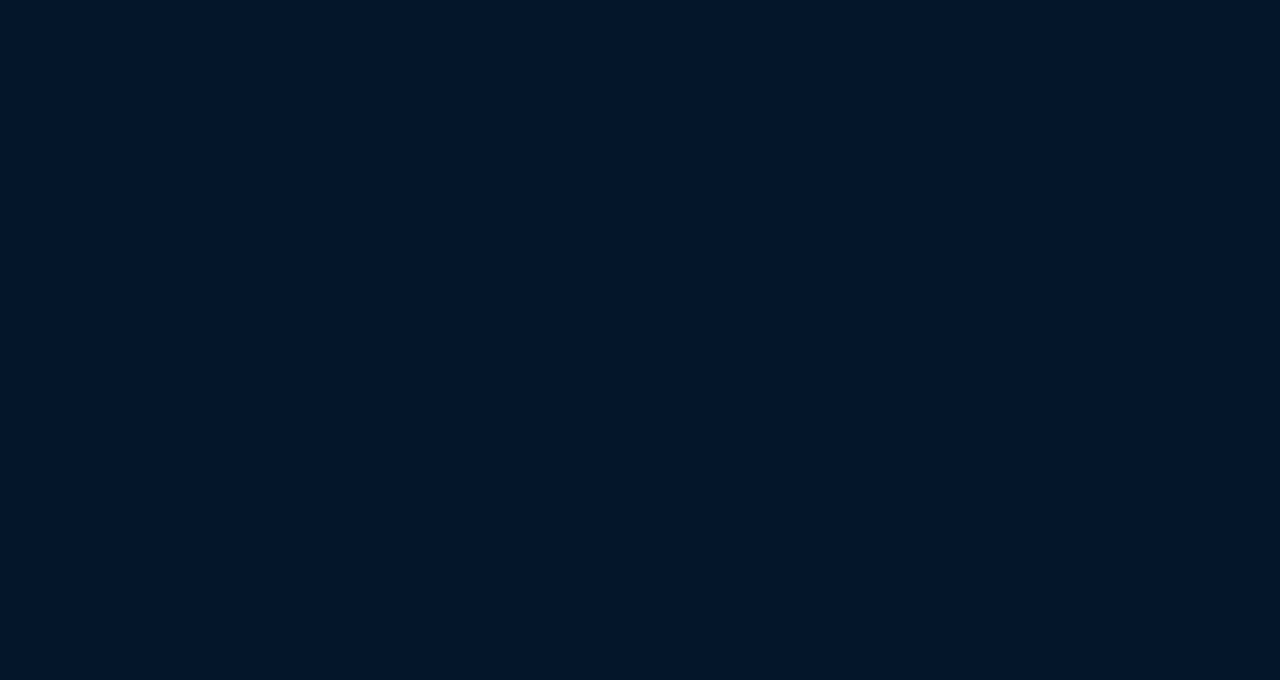
==== commit e2cad708: "monday" ====
--- a/index.html
+++ b/index.html
@@ -35,7 +35,6 @@
         <ul>
             <li> <a href="#">Home</a></li>
             <li> <a href="#map">Map</a></li>
-            <li> <a href="#">Credits</a></li>
         </ul>
     </nav>
     <div class="info">
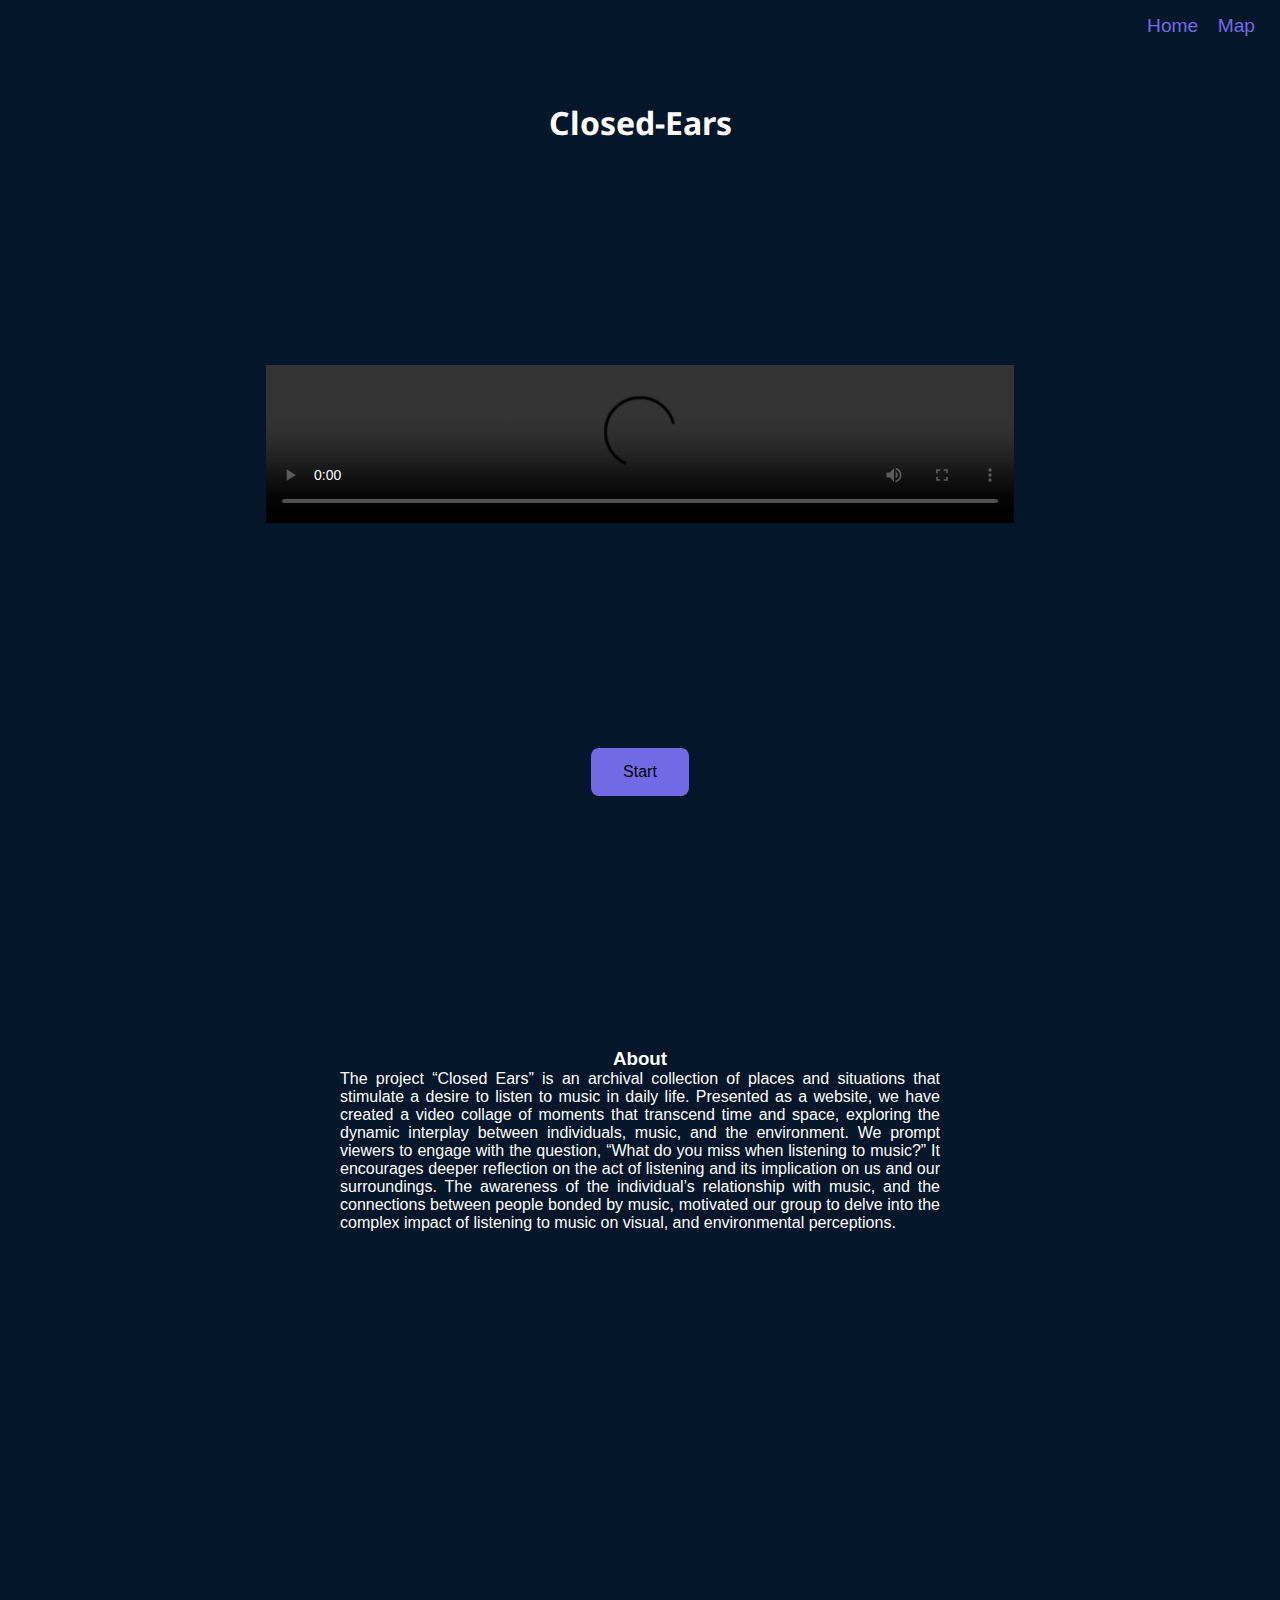
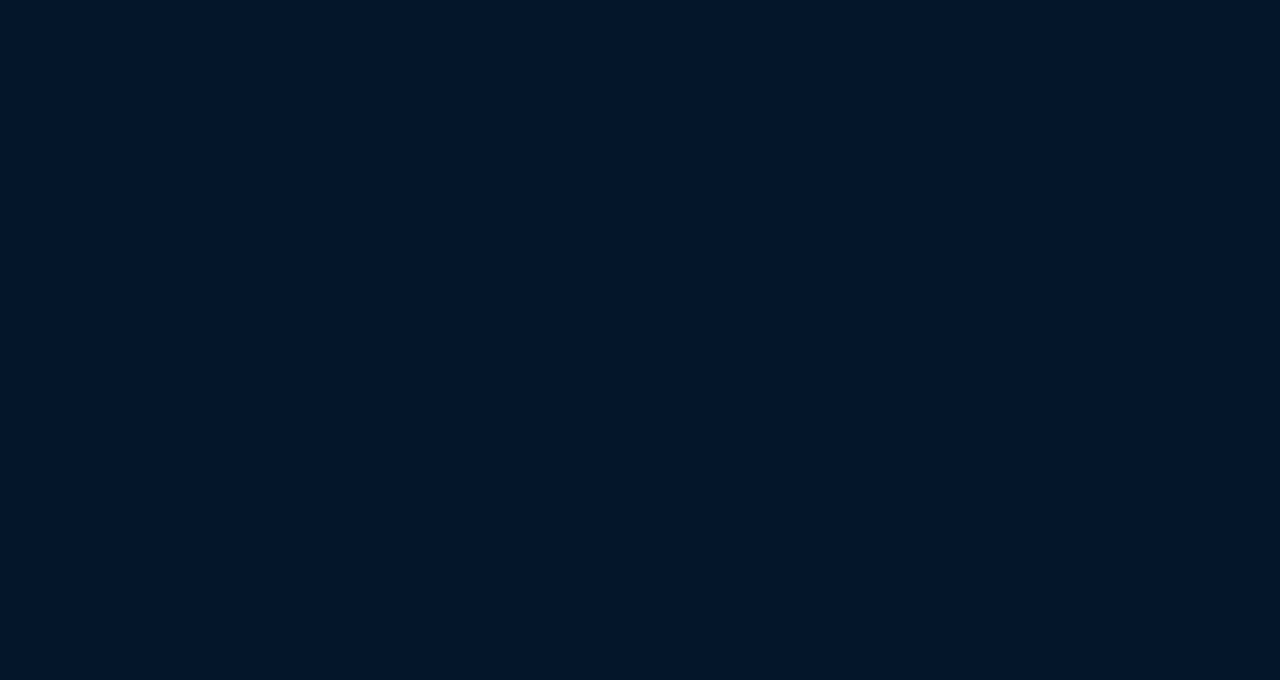
==== commit 09c764a4: "cambio de fuente" ====
--- a/index.html
+++ b/index.html
@@ -7,7 +7,7 @@
     <title>Archive</title>
     <link rel="preconnect" href="https://fonts.googleapis.com">
     <link rel="preconnect" href="https://fonts.gstatic.com" crossorigin>
-    <link href="https://fonts.googleapis.com/css2?family=Bowlby+One&display=swap" rel="stylesheet">
+    <link href="https://fonts.googleapis.com/css2?family=Bowlby+One&family=Noto+Sans:ital,wght@0,100..900;1,100..900&display=swap" rel="stylesheet">
     <link href="https://api.mapbox.com/mapbox-gl-js/v3.7.0/mapbox-gl.css" rel="stylesheet">
     <script src="https://api.mapbox.com/mapbox-gl-js/v3.7.0/mapbox-gl.js"></script>
     <link href="styles/style.css" rel="stylesheet" type="text/css" />
@@ -18,10 +18,10 @@
 <body>
 
     <header>
-        <h1 class="bowlby-one-regular">Closed-Ears</h1>
+        <h1 class="noto-sans">Closed-Ears</h1>
         <div class="start">
             <video controls width="600">
-                <source src="https://youtu.be/uY2HW8sXh5U" type="video/mp4">
+                <source src="https://www.dropbox.com/scl/fi/0nhwg90btcksuqeuw782u/Final-video-2.mp4?rlkey=touy2gcvrfpdy14ukgz480deq&st=2qyfyt2b&dl=1" type="video/mp4">
                 Tu navegador no soporta la reproducción de videos.
             </video>
 
@@ -230,4 +230,4 @@
 
 </body>
 
-</html>+</html>
--- a/styles/style.css
+++ b/styles/style.css
@@ -29,13 +29,16 @@
     gap: 10px;
 }
 
-.bowlby-one-regular {
-    font-family: "Bowlby One", sans-serif;
-    font-weight: 500;
-    font-style: normal;
-    margin-bottom: 5px;
-    color: #ffffff;
-    font-size: 300%;
+
+
+.noto-sans{
+  font-family: "Noto Sans", sans-serif;
+  font-optical-sizing: auto;
+  font-weight: weight;
+  font-style: normal;
+  font-variation-settings:
+    "wdth" 100;
+  color: #ffffff;
 }
 
 .start{
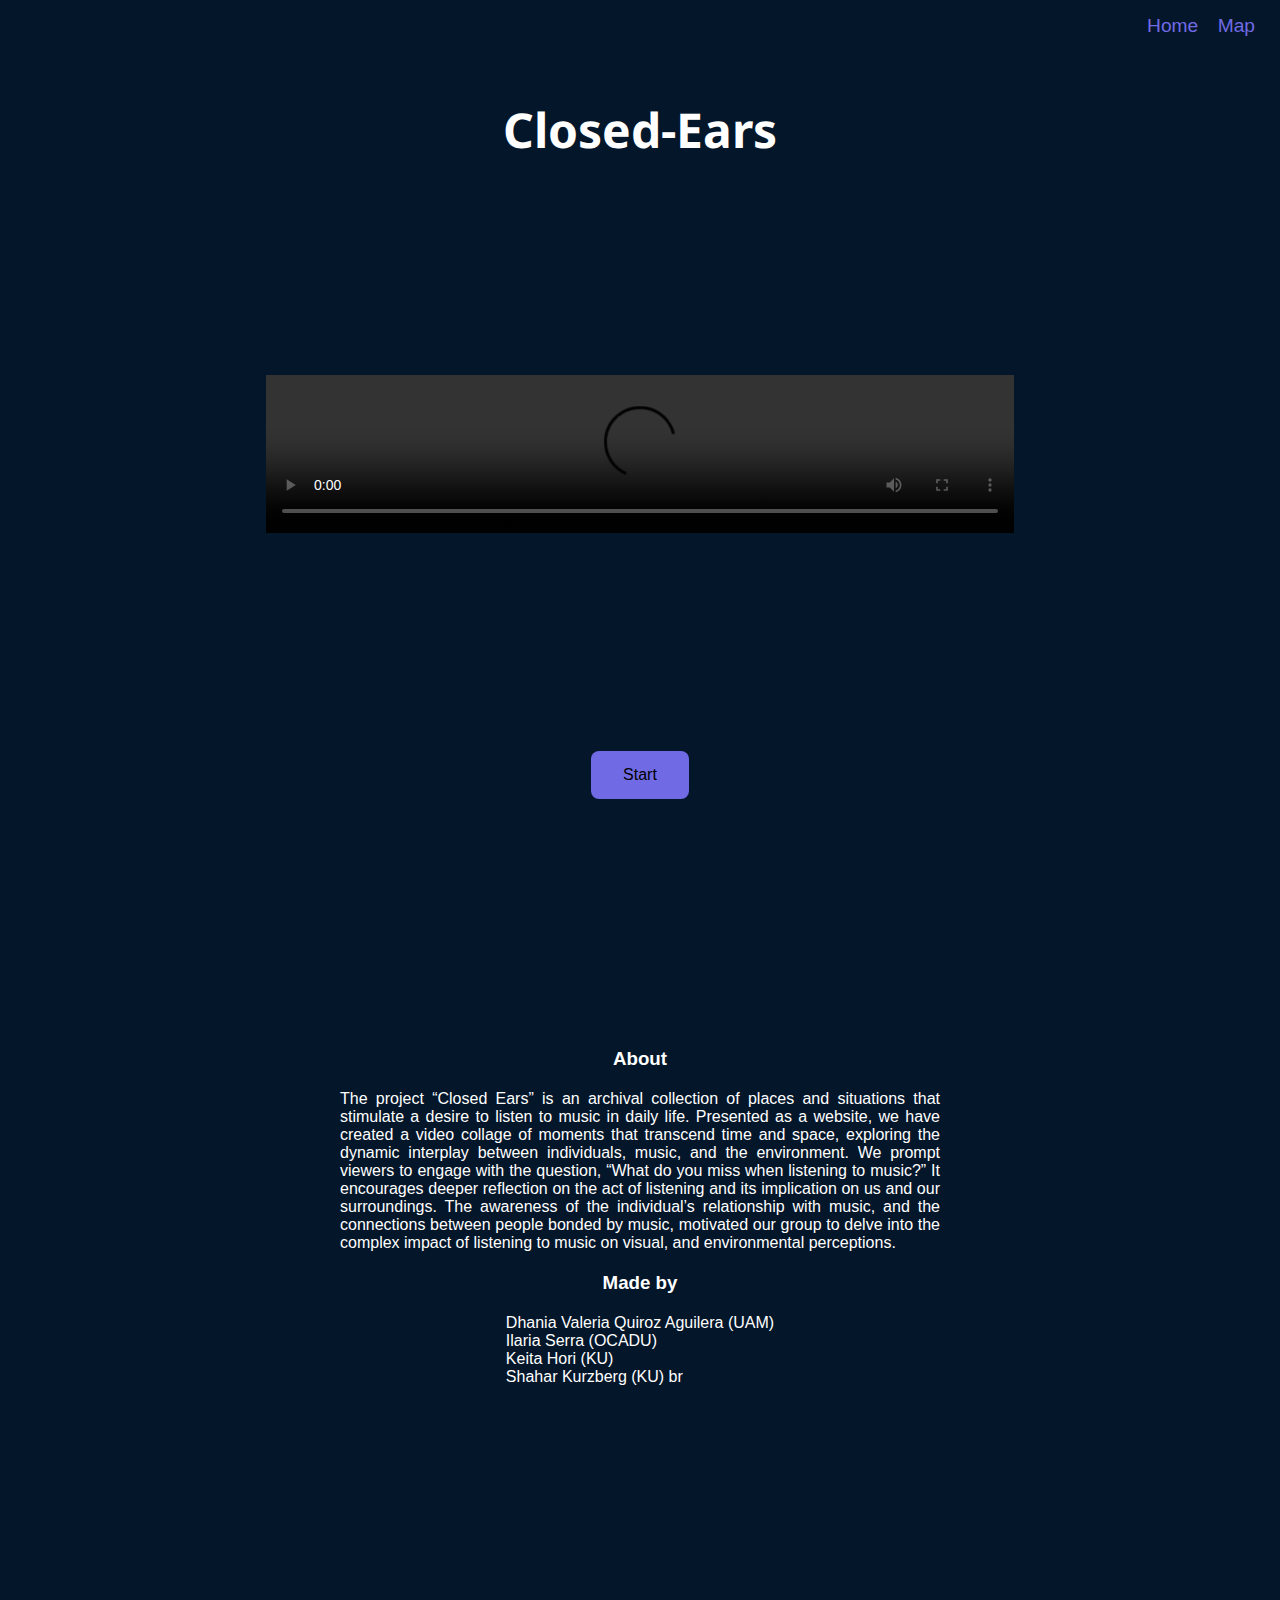
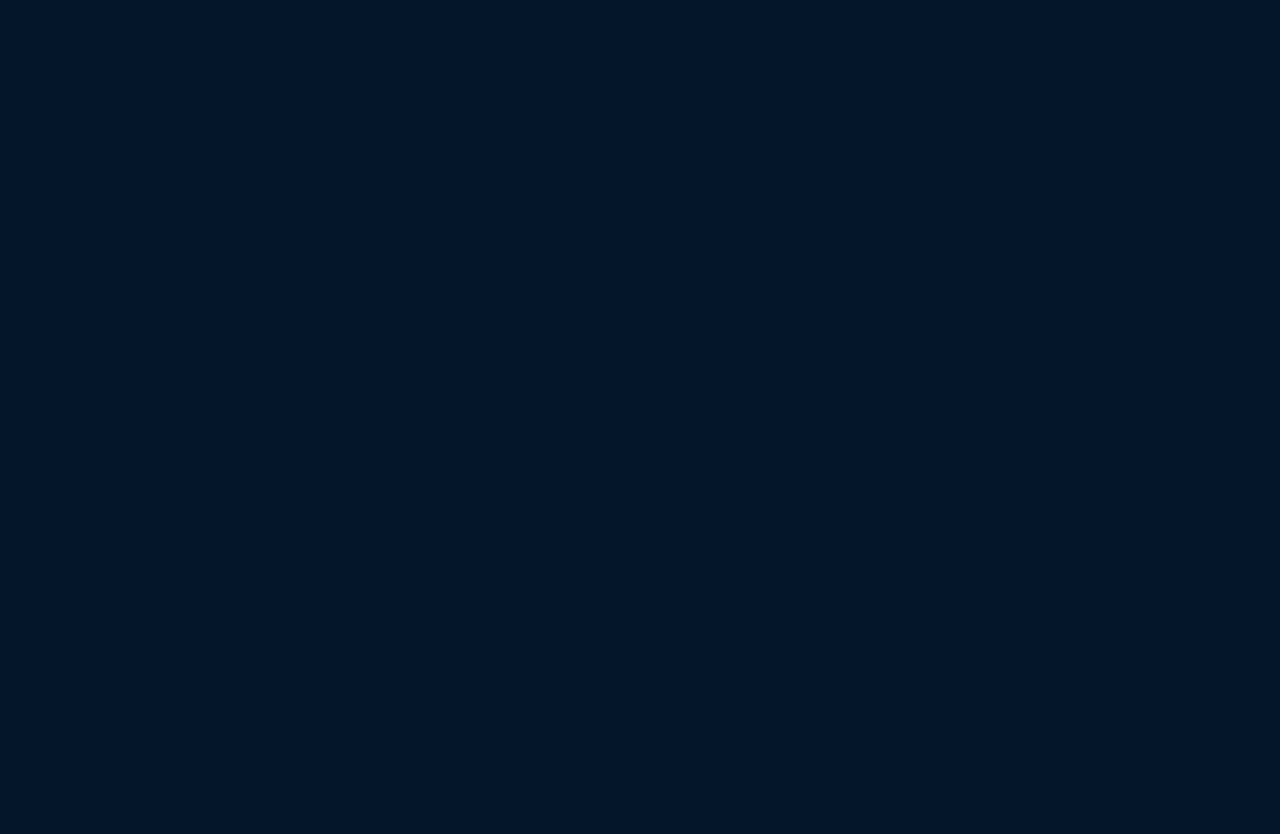
==== commit 1df6055c: "agregar creditos" ====
--- a/index.html
+++ b/index.html
@@ -7,7 +7,9 @@
     <title>Archive</title>
     <link rel="preconnect" href="https://fonts.googleapis.com">
     <link rel="preconnect" href="https://fonts.gstatic.com" crossorigin>
-    <link href="https://fonts.googleapis.com/css2?family=Bowlby+One&family=Noto+Sans:ital,wght@0,100..900;1,100..900&display=swap" rel="stylesheet">
+    <link
+        href="https://fonts.googleapis.com/css2?family=Bowlby+One&family=Noto+Sans:ital,wght@0,100..900;1,100..900&display=swap"
+        rel="stylesheet">
     <link href="https://api.mapbox.com/mapbox-gl-js/v3.7.0/mapbox-gl.css" rel="stylesheet">
     <script src="https://api.mapbox.com/mapbox-gl-js/v3.7.0/mapbox-gl.js"></script>
     <link href="styles/style.css" rel="stylesheet" type="text/css" />
@@ -21,7 +23,9 @@
         <h1 class="noto-sans">Closed-Ears</h1>
         <div class="start">
             <video controls width="600">
-                <source src="https://www.dropbox.com/scl/fi/0nhwg90btcksuqeuw782u/Final-video-2.mp4?rlkey=touy2gcvrfpdy14ukgz480deq&st=2qyfyt2b&dl=1" type="video/mp4">
+                <source
+                    src="https://www.dropbox.com/scl/fi/0nhwg90btcksuqeuw782u/Final-video-2.mp4?rlkey=touy2gcvrfpdy14ukgz480deq&st=2qyfyt2b&dl=1"
+                    type="video/mp4">
                 Tu navegador no soporta la reproducción de videos.
             </video>
 
@@ -47,6 +51,14 @@
             deeper reflection on the act of listening and its implication on us and our surroundings. The awareness of
             the individual’s relationship with music, and the connections between people bonded by music, motivated our
             group to delve into the complex impact of listening to music on visual, and environmental perceptions.
+
+        </p>
+        <h3>Made by</h3>
+        <p>
+            Dhania Valeria Quiroz Aguilera (UAM) <br>
+            Ilaria Serra (OCADU) <br>
+            Keita Hori (KU) <br>
+            Shahar Kurzberg (KU) br
 
         </p>
     </div>
@@ -230,4 +242,4 @@
 
 </body>
 
-</html>
+</html>--- a/styles/style.css
+++ b/styles/style.css
@@ -39,6 +39,7 @@
   font-variation-settings:
     "wdth" 100;
   color: #ffffff;
+  font-size: 3rem;
 }
 
 .start{
@@ -123,6 +124,7 @@
     justify-content: center;
     align-items: center;
     text-align: justify;
+    gap: 20px;
 }
 
 iframe{
